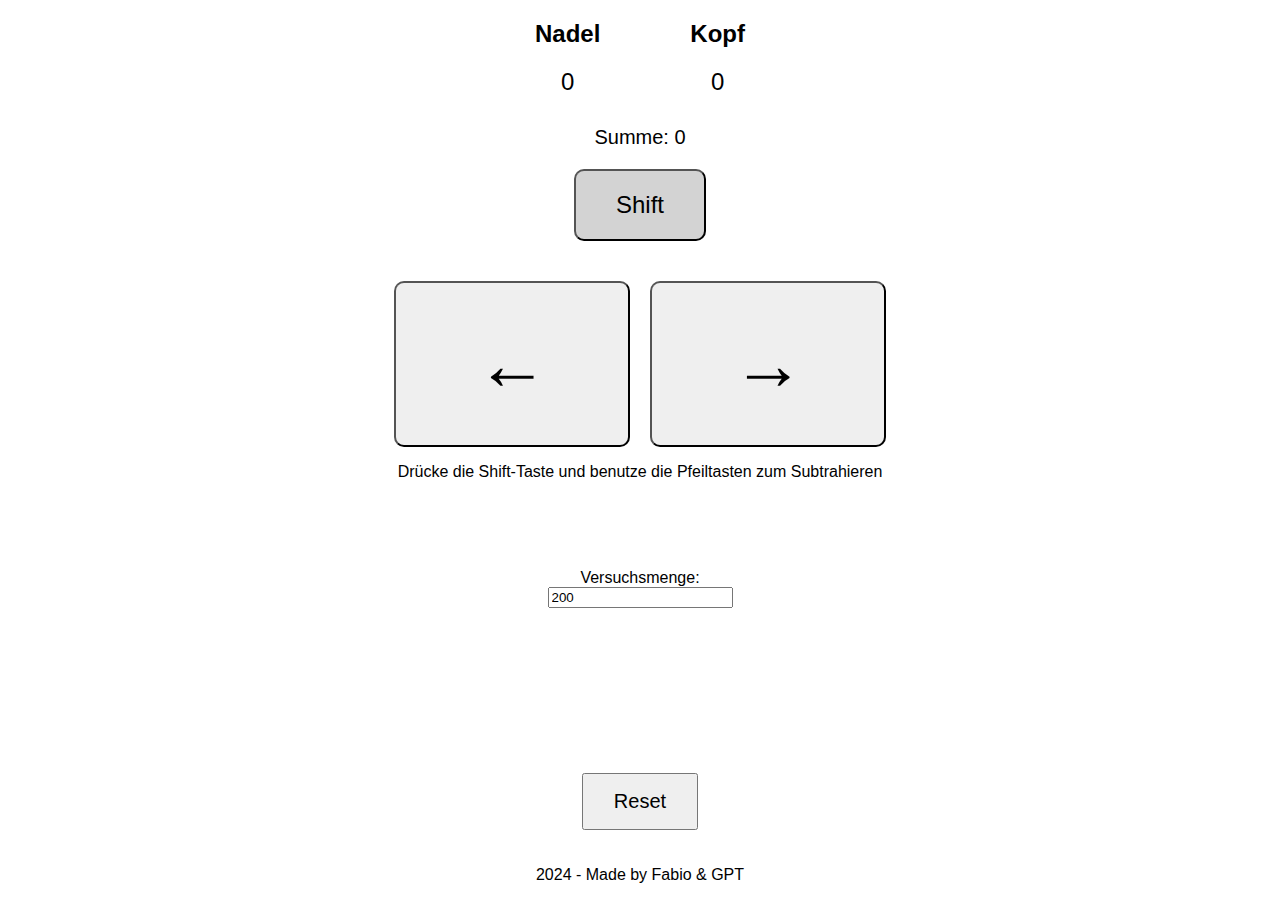
==== playground/index.html @ 82c077ce "Added playground section" ====
<!DOCTYPE html>
<html lang="de">
<head>
<meta charset="UTF-8">
<meta name="viewport" content="width=device-width, initial-scale=1.0">
<title>Münzwurf Zähler</title>
<style>
    body {
        font-family: Arial, sans-serif;
        display: flex;
        flex-direction: column;
        align-items: center;
        height: 100vh;
        margin: 0;
        user-select: none; /* Prevent text selection */
        -webkit-user-select: none; /* Safari */
        -moz-user-select: none; /* Firefox */
        -ms-user-select: none; /* IE 10+ */
        touch-action: manipulation; /* Disable double-tap zoom */
    }
    .container {
        display: flex;
        justify-content: space-around;
        align-items: center;
        width: 300px;
        margin-bottom: 20px;
    }
    .count {
        font-size: 24px;
        text-align: center;
    }
    .controls {
        display: flex;
        flex-direction: column;
        align-items: center;
        margin-bottom: auto;
    }
    .sum {
        font-size: 20px;
        margin-top: 10px;
    }
    .button-group {
        display: flex;
        margin-top: 10px;
    }
    .button {
        display: inline-block;
        padding: 20px 40px;
        font-size: 24px;
        cursor: pointer;
        border-radius: 10px;
        margin-top: 10px;
    }
    #resetButton {
        font-size: 20px;
        padding: 15px 30px;
        margin-top: 20px;
        margin-bottom: 20px;
    }
    #shiftButton {
        margin-bottom: 20px;
        background-color: lightgray;
    }
    #leftButton {
        margin-right: 10px;
        padding: 40px 80px; /* Double the size */
        font-size: 72px; /* Triple the size */
    }
    #rightButton {
        margin-left: 10px;
        padding: 40px 80px; /* Double the size */
        font-size: 72px; /* Triple the size */
    }
    footer {
        margin-top: auto;
        text-align: center;
    }
    footer button {
        margin-top: 20px;
    }
    .explanation {
        text-align: center;
    }
</style>
</head>
<body>

<div class="container">
    <div class="heads">
        <h2>Nadel</h2>
        <div class="count" id="headsCount">0</div>
    </div>
    <div class="tails">
        <h2>Kopf</h2>
        <div class="count" id="tailsCount">0</div>
    </div>
</div>

<div class="sum" id="totalCount">Summe: 0</div>

<div class="controls">
    <div class="button-group">
        <button id="shiftButton" class="button">Shift</button>
    </div>
    <div class="button-group">
        <button id="leftButton" class="button">←</button>
        <button id="rightButton" class="button">→</button>
    </div>
    <p class="explanation">Drücke die Shift-Taste und benutze die Pfeiltasten zum Subtrahieren</p>
</div>

<div class="controls">
    <label for="maxTotalValue">Versuchsmenge: </label>
    <input type="number" id="maxTotalValue" value="200">
</div>

<footer>
    <button id="resetButton">Reset</button>
    <p>2024 - Made by Fabio & GPT</p>
</footer>

<script>
    let headsCount = 0;
    let tailsCount = 0;
    let shiftPressed = false;
    let leftPressed = false;
    let rightPressed = false;
    let leftCooldown = false;
    let rightCooldown = false;

    function updateSum() {
        const total = headsCount + tailsCount;
        document.getElementById('totalCount').innerText = `Summe: ${total}`;
        return total;
    }

    function updateCounts() {
        document.getElementById('headsCount').innerText = headsCount;
        document.getElementById('tailsCount').innerText = tailsCount;
        const total = updateSum();
        return total;
    }

    function handleShiftPress() {
        shiftPressed = true;
        document.getElementById('shiftButton').style.backgroundColor = 'gray';
    }

    function handleShiftRelease() {
        shiftPressed = false;
        document.getElementById('shiftButton').style.backgroundColor = 'lightgray';
    }

    function handleLeftPress() {
        if (!leftPressed && !leftCooldown) {
            leftPressed = true;
            leftCooldown = true;
            document.getElementById('leftButton').style.backgroundColor = 'gray';
            setTimeout(() => { leftCooldown = false; }, 150); // Cooldown period: 150ms
            if (shiftPressed) {
                headsCount = Math.max(headsCount - 1, 0);
                updateCounts();
            } else {
                const total = updateSum();
                if (total < document.getElementById('maxTotalValue').value) {
                    headsCount++;
                    updateCounts();
                }
            }
        }
    }

    function handleLeftRelease() {
        leftPressed = false;
        document.getElementById('leftButton').style.backgroundColor = 'initial';
    }

    function handleRightPress() {
        if (!rightPressed && !rightCooldown) {
            rightPressed = true;
            rightCooldown = true;
            document.getElementById('rightButton').style.backgroundColor = 'gray';
            setTimeout(() => { rightCooldown = false; }, 150); // Cooldown period: 150ms
            if (shiftPressed) {
                tailsCount = Math.max(tailsCount - 1, 0);
                updateCounts();
            } else {
                const total = updateSum();
                if (total < document.getElementById('maxTotalValue').value) {
                    tailsCount++;
                    updateCounts();
                }
            }
        }
    }

    function handleRightRelease() {
        rightPressed = false;
        document.getElementById('rightButton').style.backgroundColor = 'initial';
    }

    document.getElementById('shiftButton').addEventListener('mousedown', handleShiftPress);
    document.getElementById('shiftButton').addEventListener('mouseup', handleShiftRelease);
    document.getElementById('leftButton').addEventListener('mousedown', handleLeftPress);
    document.getElementById('leftButton').addEventListener('mouseup', handleLeftRelease);
    document.getElementById('rightButton').addEventListener('mousedown', handleRightPress);
    document.getElementById('rightButton').addEventListener('mouseup', handleRightRelease);

    document.addEventListener('touchstart', function(event) {
        const targetId = event.target.id;
        if (targetId === 'shiftButton') {
            handleShiftPress();
        } else if (targetId === 'leftButton') {
            handleLeftPress();
        } else if (targetId === 'rightButton') {
            handleRightPress();
        }
    });

    document.addEventListener('touchend', function(event) {
        const targetId = event.target.id;
        if (targetId === 'shiftButton') {
            handleShiftRelease();
        } else if (targetId === 'leftButton') {
            handleLeftRelease();
        } else if (targetId === 'rightButton') {
            handleRightRelease();
        }
    });

    document.addEventListener('keydown', function(event) {
        if (event.key === 'Shift') {
            handleShiftPress();
        } else if (event.key === 'ArrowLeft') {
            handleLeftPress();
        } else if (event.key === 'ArrowRight') {
            handleRightPress();
        }
    });

    document.addEventListener('keyup', function(event) {
        if (event.key === 'Shift') {
            handleShiftRelease();
        } else if (event.key === 'ArrowLeft') {
            handleLeftRelease();
        } else if (event.key === 'ArrowRight') {
            handleRightRelease();
        }
    });

    document.getElementById('resetButton').addEventListener('click', function() {
        headsCount = 0;
        tailsCount = 0;
        updateCounts();
    });
</script>

</body>
</html>
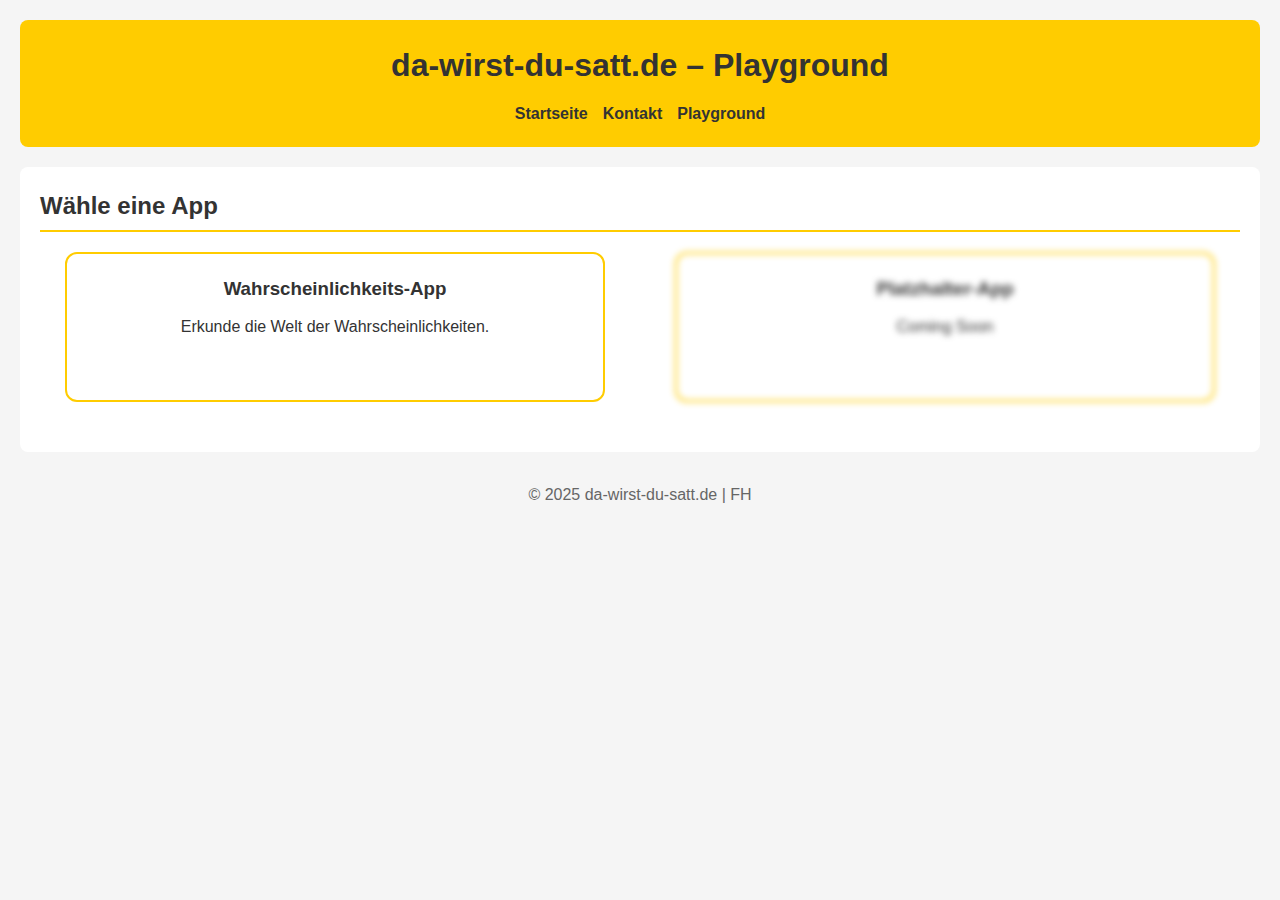
==== commit ce290ee7: "Frites" ====
--- a/playground/index.html
+++ b/playground/index.html
@@ -1,260 +1,78 @@
 <!DOCTYPE html>
 <html lang="de">
 <head>
-<meta charset="UTF-8">
-<meta name="viewport" content="width=device-width, initial-scale=1.0">
-<title>Münzwurf Zähler</title>
-<style>
-    body {
-        font-family: Arial, sans-serif;
-        display: flex;
-        flex-direction: column;
-        align-items: center;
-        height: 100vh;
-        margin: 0;
-        user-select: none; /* Prevent text selection */
-        -webkit-user-select: none; /* Safari */
-        -moz-user-select: none; /* Firefox */
-        -ms-user-select: none; /* IE 10+ */
-        touch-action: manipulation; /* Disable double-tap zoom */
+  <meta charset="UTF-8">
+  <meta name="viewport" content="width=device-width, initial-scale=1.0">
+  <title>Playground – da-wirst-du-satt.de</title>
+  <link rel="stylesheet" href="../styles.css">
+  <style>
+    /* Zusätzliche Styles für die Playground-Seite */
+    .tile-container {
+      display: flex;
+      justify-content: space-around;
+      flex-wrap: wrap;
+      gap: 20px;
+      margin-top: 20px;
     }
-    .container {
-        display: flex;
-        justify-content: space-around;
-        align-items: center;
-        width: 300px;
-        margin-bottom: 20px;
+    .tile {
+      flex: 1;
+      max-width: 45%;
+      padding: 20px;
+      border: 2px solid #ffcc00;
+      border-radius: 12px;
+      text-align: center;
+      text-decoration: none;
+      color: inherit;
+      position: relative;
+      min-height: 150px;
     }
-    .count {
-        font-size: 24px;
-        text-align: center;
+    .tile h3 {
+      margin-bottom: 10px;
     }
-    .controls {
-        display: flex;
-        flex-direction: column;
-        align-items: center;
-        margin-bottom: auto;
+    /* Platzhalter-Styles: Blur-Effekt */
+    .coming-soon {
+      filter: blur(3px);
     }
-    .sum {
-        font-size: 20px;
-        margin-top: 10px;
+    @media (max-width: 768px) {
+      .tile {
+        max-width: 100%;
+      }
     }
-    .button-group {
-        display: flex;
-        margin-top: 10px;
-    }
-    .button {
-        display: inline-block;
-        padding: 20px 40px;
-        font-size: 24px;
-        cursor: pointer;
-        border-radius: 10px;
-        margin-top: 10px;
-    }
-    #resetButton {
-        font-size: 20px;
-        padding: 15px 30px;
-        margin-top: 20px;
-        margin-bottom: 20px;
-    }
-    #shiftButton {
-        margin-bottom: 20px;
-        background-color: lightgray;
-    }
-    #leftButton {
-        margin-right: 10px;
-        padding: 40px 80px; /* Double the size */
-        font-size: 72px; /* Triple the size */
-    }
-    #rightButton {
-        margin-left: 10px;
-        padding: 40px 80px; /* Double the size */
-        font-size: 72px; /* Triple the size */
-    }
-    footer {
-        margin-top: auto;
-        text-align: center;
-    }
-    footer button {
-        margin-top: 20px;
-    }
-    .explanation {
-        text-align: center;
-    }
-</style>
+  </style>
 </head>
 <body>
+  <header>
+    <h1>da-wirst-du-satt.de – Playground</h1>
+    <nav>
+      <ul>
+        <li><a href="../index.html">Startseite</a></li>
+        <li><a href="../#kontakt">Kontakt</a></li>
+        <li><a href="./index.html">Playground</a></li>
+      </ul>
+    </nav>
+  </header>
 
-<div class="container">
-    <div class="heads">
-        <h2>Nadel</h2>
-        <div class="count" id="headsCount">0</div>
-    </div>
-    <div class="tails">
-        <h2>Kopf</h2>
-        <div class="count" id="tailsCount">0</div>
-    </div>
-</div>
+  <main>
+    <section>
+      <h2>Wähle eine App</h2>
+      <div class="tile-container">
+        <!-- Link zur existierenden Wahrscheinlichkeits-App -->
+        <a class="tile" href="./probability.html">
+          <h3>Wahrscheinlichkeits-App</h3>
+          <p>Erkunde die Welt der Wahrscheinlichkeiten.</p>
+        </a>
+        <!-- Platzhalter-App -->
+        <div class="tile coming-soon">
+          <h3>Platzhalter-App</h3>
+          <p>Coming Soon</p>
+        </div>
+      </div>
+    </section>
+  </main>
 
-<div class="sum" id="totalCount">Summe: 0</div>
-
-<div class="controls">
-    <div class="button-group">
-        <button id="shiftButton" class="button">Shift</button>
-    </div>
-    <div class="button-group">
-        <button id="leftButton" class="button">←</button>
-        <button id="rightButton" class="button">→</button>
-    </div>
-    <p class="explanation">Drücke die Shift-Taste und benutze die Pfeiltasten zum Subtrahieren</p>
-</div>
-
-<div class="controls">
-    <label for="maxTotalValue">Versuchsmenge: </label>
-    <input type="number" id="maxTotalValue" value="200">
-</div>
-
-<footer>
-    <button id="resetButton">Reset</button>
-    <p>2024 - Made by Fabio & GPT</p>
-</footer>
-
-<script>
-    let headsCount = 0;
-    let tailsCount = 0;
-    let shiftPressed = false;
-    let leftPressed = false;
-    let rightPressed = false;
-    let leftCooldown = false;
-    let rightCooldown = false;
-
-    function updateSum() {
-        const total = headsCount + tailsCount;
-        document.getElementById('totalCount').innerText = `Summe: ${total}`;
-        return total;
-    }
-
-    function updateCounts() {
-        document.getElementById('headsCount').innerText = headsCount;
-        document.getElementById('tailsCount').innerText = tailsCount;
-        const total = updateSum();
-        return total;
-    }
-
-    function handleShiftPress() {
-        shiftPressed = true;
-        document.getElementById('shiftButton').style.backgroundColor = 'gray';
-    }
-
-    function handleShiftRelease() {
-        shiftPressed = false;
-        document.getElementById('shiftButton').style.backgroundColor = 'lightgray';
-    }
-
-    function handleLeftPress() {
-        if (!leftPressed && !leftCooldown) {
-            leftPressed = true;
-            leftCooldown = true;
-            document.getElementById('leftButton').style.backgroundColor = 'gray';
-            setTimeout(() => { leftCooldown = false; }, 150); // Cooldown period: 150ms
-            if (shiftPressed) {
-                headsCount = Math.max(headsCount - 1, 0);
-                updateCounts();
-            } else {
-                const total = updateSum();
-                if (total < document.getElementById('maxTotalValue').value) {
-                    headsCount++;
-                    updateCounts();
-                }
-            }
-        }
-    }
-
-    function handleLeftRelease() {
-        leftPressed = false;
-        document.getElementById('leftButton').style.backgroundColor = 'initial';
-    }
-
-    function handleRightPress() {
-        if (!rightPressed && !rightCooldown) {
-            rightPressed = true;
-            rightCooldown = true;
-            document.getElementById('rightButton').style.backgroundColor = 'gray';
-            setTimeout(() => { rightCooldown = false; }, 150); // Cooldown period: 150ms
-            if (shiftPressed) {
-                tailsCount = Math.max(tailsCount - 1, 0);
-                updateCounts();
-            } else {
-                const total = updateSum();
-                if (total < document.getElementById('maxTotalValue').value) {
-                    tailsCount++;
-                    updateCounts();
-                }
-            }
-        }
-    }
-
-    function handleRightRelease() {
-        rightPressed = false;
-        document.getElementById('rightButton').style.backgroundColor = 'initial';
-    }
-
-    document.getElementById('shiftButton').addEventListener('mousedown', handleShiftPress);
-    document.getElementById('shiftButton').addEventListener('mouseup', handleShiftRelease);
-    document.getElementById('leftButton').addEventListener('mousedown', handleLeftPress);
-    document.getElementById('leftButton').addEventListener('mouseup', handleLeftRelease);
-    document.getElementById('rightButton').addEventListener('mousedown', handleRightPress);
-    document.getElementById('rightButton').addEventListener('mouseup', handleRightRelease);
-
-    document.addEventListener('touchstart', function(event) {
-        const targetId = event.target.id;
-        if (targetId === 'shiftButton') {
-            handleShiftPress();
-        } else if (targetId === 'leftButton') {
-            handleLeftPress();
-        } else if (targetId === 'rightButton') {
-            handleRightPress();
-        }
-    });
-
-    document.addEventListener('touchend', function(event) {
-        const targetId = event.target.id;
-        if (targetId === 'shiftButton') {
-            handleShiftRelease();
-        } else if (targetId === 'leftButton') {
-            handleLeftRelease();
-        } else if (targetId === 'rightButton') {
-            handleRightRelease();
-        }
-    });
-
-    document.addEventListener('keydown', function(event) {
-        if (event.key === 'Shift') {
-            handleShiftPress();
-        } else if (event.key === 'ArrowLeft') {
-            handleLeftPress();
-        } else if (event.key === 'ArrowRight') {
-            handleRightPress();
-        }
-    });
-
-    document.addEventListener('keyup', function(event) {
-        if (event.key === 'Shift') {
-            handleShiftRelease();
-        } else if (event.key === 'ArrowLeft') {
-            handleLeftRelease();
-        } else if (event.key === 'ArrowRight') {
-            handleRightRelease();
-        }
-    });
-
-    document.getElementById('resetButton').addEventListener('click', function() {
-        headsCount = 0;
-        tailsCount = 0;
-        updateCounts();
-    });
-</script>
-
+  <footer>
+	<p>&copy; 2025 da-wirst-du-satt.de | FH</p>
+  </footer>
 </body>
 </html>
 
--- a/styles.css
+++ b/styles.css
@@ -0,0 +1,110 @@
+/* Basis-Reset und grundlegende Schriftarten */
+* {
+  box-sizing: border-box;
+  margin: 0;
+  padding: 0;
+}
+
+body {
+  font-family: Arial, sans-serif;
+  line-height: 1.6;
+  background-color: #f5f5f5;
+  color: #333;
+  padding: 20px;
+}
+
+/* Header */
+header {
+  background-color: #ffcc00;
+  color: #333;
+  padding: 20px;
+  text-align: center;
+  border-radius: 8px;
+  margin-bottom: 20px;
+}
+
+header h1 {
+  margin-bottom: 10px;
+}
+
+nav ul {
+  list-style: none;
+  padding: 0;
+  display: flex;
+  flex-wrap: wrap;
+  justify-content: center;
+  gap: 15px;
+}
+
+nav ul li a {
+  text-decoration: none;
+  color: #333;
+  font-weight: bold;
+}
+
+/* Hauptinhalt */
+main {
+  background-color: #fff;
+  padding: 20px;
+  border-radius: 8px;
+  margin-bottom: 20px;
+}
+
+section {
+  margin-bottom: 30px;
+}
+
+section h2 {
+  margin-bottom: 10px;
+  border-bottom: 2px solid #ffcc00;
+  padding-bottom: 5px;
+}
+
+/* Bilder */
+img {
+  max-width: 100%;
+  height: auto;
+  border-radius: 4px;
+  margin-top: 10px;
+}
+
+/* Formular */
+form {
+  margin-top: 15px;
+}
+
+form label {
+  display: block;
+  margin-bottom: 5px;
+}
+
+form input[type="text"],
+form input[type="email"],
+form textarea {
+  width: 100%;
+  padding: 8px;
+  margin-bottom: 10px;
+  border: 1px solid #ccc;
+  border-radius: 4px;
+}
+
+form button {
+  background-color: #ffcc00;
+  border: none;
+  padding: 10px 15px;
+  font-size: 1rem;
+  border-radius: 4px;
+  cursor: pointer;
+}
+
+form button:hover {
+  background-color: #e6b800;
+}
+
+/* Footer */
+footer {
+  text-align: center;
+  padding: 10px;
+  color: #666;
+}
+
